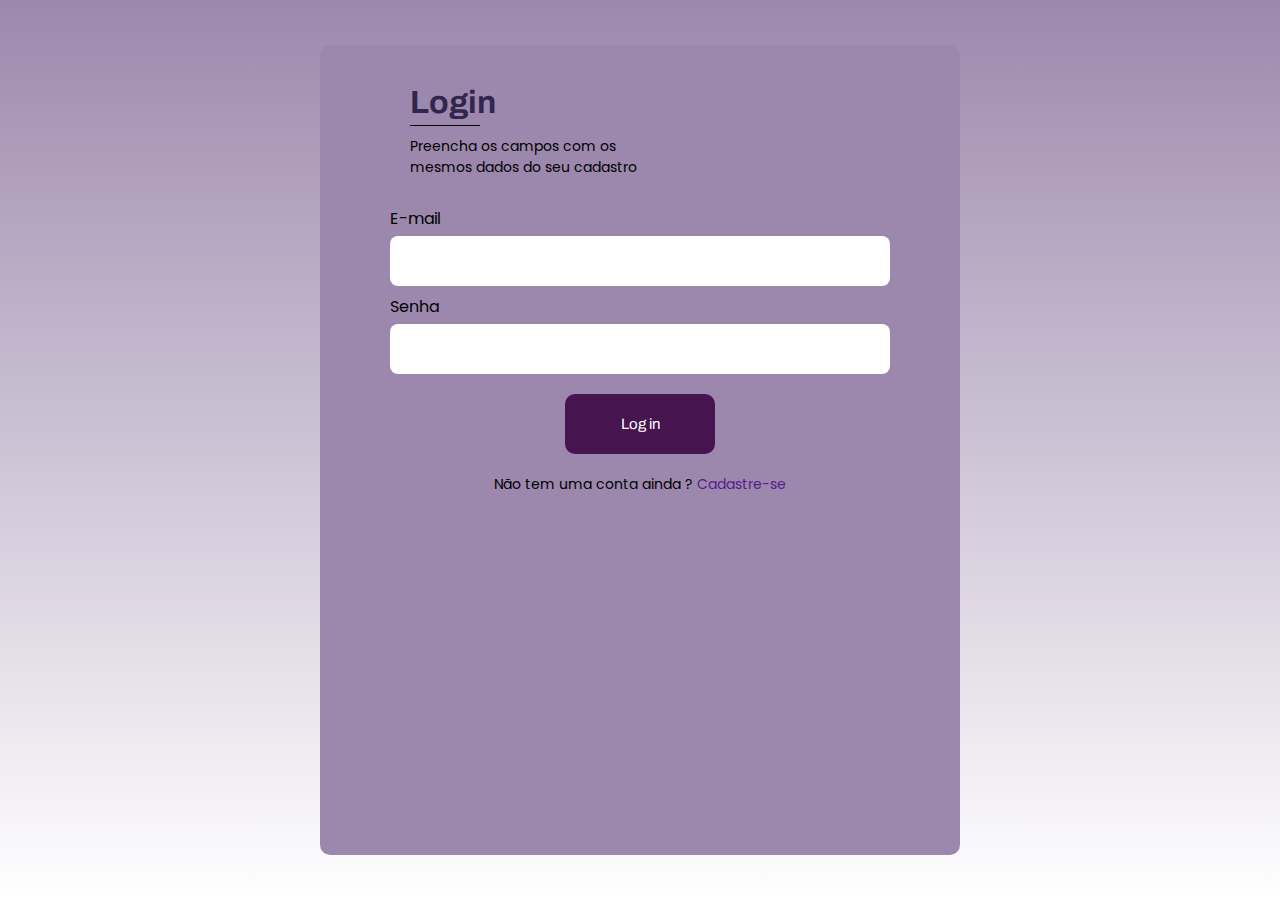
==== login.html @ 34780576 "criacao das paginas de html e css" ====
<!DOCTYPE html>
<html lang="pt-br">

<head>
    <meta charset="UTF-8">
    <meta name="viewport" content="width=device-width, initial-scale=1.0">
    <!--Font-->
    <link rel="preconnect" href="https://fonts.gstatic.com">
    <link href="https://fonts.googleapis.com/css2?family=Archivo:ital,wght@0,400;1,700&family=Poppins:wght@400;600&display=swap" rel="stylesheet"> 
    <!--CSS-->
    <link rel="stylesheet" href="./styles/index.css" />
    <link rel="stylesheet" href="./styles/login.css" />

    <title>Empresa - Página Login</title>
</head>

<body>
    <main class="form-container">
        <h1>Login</h1>
        <h2>Preencha os campos com os mesmos dados do seu cadastro</h2>

        <form action="">
            <label for="email">E-mail</label>
            <input type="email" name="email">

            <label for="password">Senha</label>
            <input type="password" name="password">

            <button>Log in</button>
        </form>

        <p>Não tem uma conta ainda ? <a href="">Cadastre-se</a></p>
    </main>
</body>

</html>
---- styles/index.css ----
* {
    margin: 0;
    padding: 0;
    list-style: none;
    text-decoration: none;
    box-sizing: border-box;
}

body {
    min-height: 100vh;
    background: rgb(156,136,172);
    background: linear-gradient(180deg, rgba(156,136,172,1) 0%, rgba(255,255,255,1) 100%);
}

h1 {
    font-family: 'Archivo', sans-serif;
}


/*MAIN*/
main#container {
    display: flex;
    flex-wrap: wrap;
    width: 80%;
    margin: 0 auto;
    padding: 20px;
}

/*MAIN UL*/
main ul {
    display: flex;
    flex-basis: 100%;
    justify-content: flex-end;
    padding: 10px;
}

main ul li {
    margin-left: 10px;
}

main ul li:nth-child(2) {
    border-left: 1px black solid;
    padding-left: 10px;
}

main ul li a {
    font-family: 'Poppins', sans-serif;
    color: #46144F;
}

main ul li a:hover {
    color: #000;
}

/*MAIN INTRO-TEXT*/
main .intro-text {
    flex-basis: 50%;
    align-self: center;
}

main .intro-text h1 {
    font-size: 96px;
}

main .intro-text h2 {
    font-family: 'Poppins', sans-serif;
    font-size: 30px;
    width: 300px;
}

/*MAIN IMG*/
main .img img {
    width: 450px;
    height: 450px;
}

/*MAIN FORM*/
main form {
    flex-basis: 100%;
}

main form select, input {
    width: 200px;
    height: 55px;
    padding: 15px;
    color: #FFF;
    font-family: 'Archivo', sans-serif;
    font-weight: 600px;
    font-size: 15px;
    line-height: 26px;
    outline: 0;
    border: none;
    border-radius: 10px;
    background-color: #46144F;
} 

main form button {
    width: 150px;
    height: 60px;
    color: #FFF;
    font-family: 'Archivo', sans-serif;
    font-weight: 600px;
    font-size: 15px;
    line-height: 26px;
    outline: 0;
    border: none;
    border-radius: 10px;
    background-color: #46144F;
    /* box-shadow: 2px 2px black; */
}

main form button:hover {
    background-color: #6b3076;
}

/*MAIN ICON*/
.icon {
    color: rgb(213, 213, 213);
    justify-content: flex-end;
}

.icon a {
    color: rgb(214, 214, 214);
}
---- styles/login.css ----
body {
    display: flex;
    align-items: center;
    justify-content: center;
} 

main {
    display: flex;
    flex-direction: column;
    align-items: center;
    width: 50vw;
    min-height: 90vh;
    margin: 0 auto;
    padding: 40px;
    background: #9C88AC;
    border-radius: 10px;
}

main.form-container h1 {
    color: #32264D;
    align-self: flex-start;
    margin-left: 50px;
}

main.form-container h1:after {
    content: "";
    display: block;
    width: 70px;
    height: 1px;
    background: #000;
    margin: 5px 0;
}

main.form-container h2 {
    font-family: 'Poppins', sans-serif;
    width: 250px;
    margin-top: 5px;
    margin-left: 50px;
    font-size: 14px;
    align-self: flex-start;
    font-weight: normal;
}

main.form-container form {
    display: flex;
    flex-direction: column;
    margin-top: 20px;
    align-items: center;
}

main.form-container form label {
    font-family: 'Poppins', sans-serif;
    margin: 8px 0 5px 0;
    align-self: flex-start;
}

main.form-container form input {
    width: 500px;
    height: 50px;
    background: #FFF;
    border-radius: 8px;
    color: #000;
    outline: none;
}

main.form-container form button {
    margin-top: 20px;
}

main.form-container p {
    margin-top: 20px;
    font-family: 'Poppins', sans-serif;
    font-size: 14px;
}
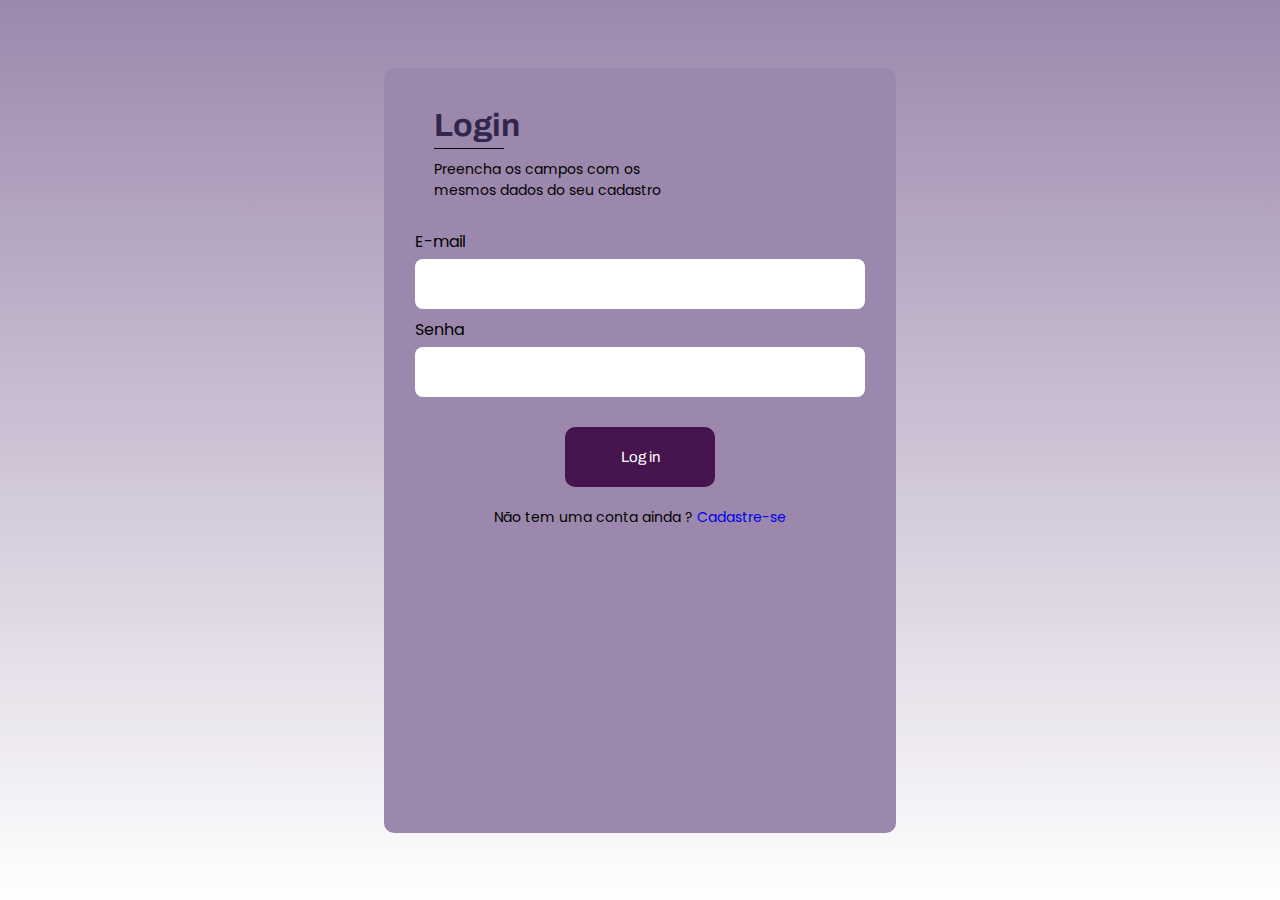
==== commit 75d46ce6: "criacao das paginas e inicializacao da estilizacao" ====
--- a/login.html
+++ b/login.html
@@ -29,7 +29,7 @@
             <button>Log in</button>
         </form>
 
-        <p>Não tem uma conta ainda ? <a href="">Cadastre-se</a></p>
+        <p>Não tem uma conta ainda ? <a href="./cadastro-servico.html">Cadastre-se</a></p>
     </main>
 </body>
 
--- a/styles/login.css
+++ b/styles/login.css
@@ -8,8 +8,8 @@
     display: flex;
     flex-direction: column;
     align-items: center;
-    width: 50vw;
-    min-height: 90vh;
+    width: 40vw;
+    min-height: 85vh;
     margin: 0 auto;
     padding: 40px;
     background: #9C88AC;
@@ -19,7 +19,7 @@
 main.form-container h1 {
     color: #32264D;
     align-self: flex-start;
-    margin-left: 50px;
+    margin-left: 10px;
 }
 
 main.form-container h1:after {
@@ -35,7 +35,7 @@
     font-family: 'Poppins', sans-serif;
     width: 250px;
     margin-top: 5px;
-    margin-left: 50px;
+    margin-left: 10px;
     font-size: 14px;
     align-self: flex-start;
     font-weight: normal;
@@ -55,7 +55,7 @@
 }
 
 main.form-container form input {
-    width: 500px;
+    width: 450px;
     height: 50px;
     background: #FFF;
     border-radius: 8px;
@@ -64,7 +64,7 @@
 }
 
 main.form-container form button {
-    margin-top: 20px;
+    margin-top: 30px;
 }
 
 main.form-container p {
